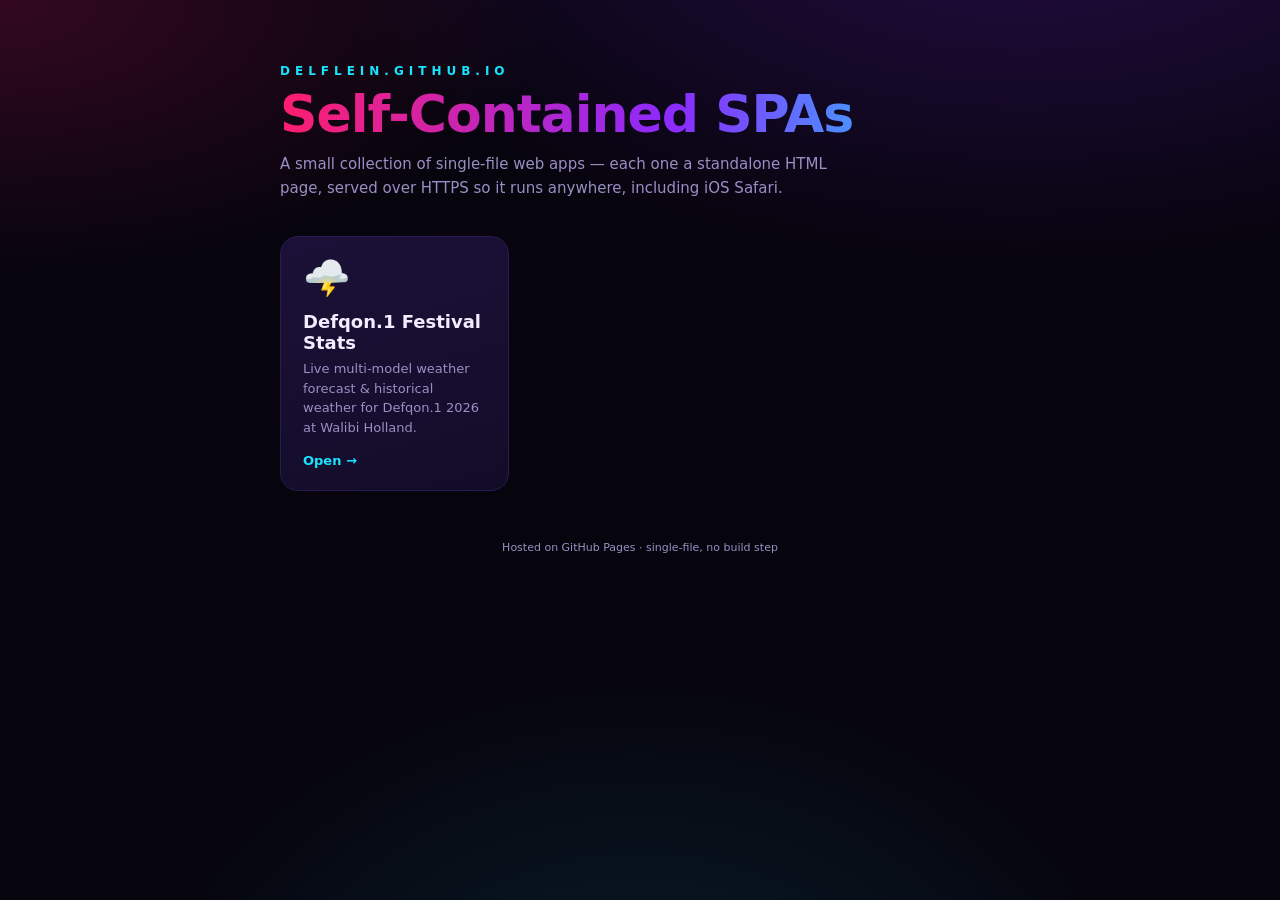
==== index.html @ 8e1a7674 "Add Defqon.1 weather SPA + landing page" ====
<!DOCTYPE html>
<html lang="en">
<head>
<meta charset="UTF-8">
<meta name="viewport" content="width=device-width, initial-scale=1.0">
<title>Dominik · Self-Contained SPAs</title>
<style>
  :root{
    --bg:#06040d; --panel:#130c28; --panel2:#1b1138; --line:#2a1c52;
    --magenta:#ff1e6e; --purple:#8b2bff; --cyan:#19e3ff; --text:#f2ecff; --muted:#9a8fc4;
  }
  *{box-sizing:border-box;margin:0;padding:0}
  html,body{background:var(--bg);color:var(--text);font-family:'Segoe UI',system-ui,-apple-system,sans-serif;min-height:100vh}
  body{
    background:
      radial-gradient(1200px 600px at 80% -10%, rgba(139,43,255,.22), transparent 60%),
      radial-gradient(1000px 500px at 0% 0%, rgba(255,30,110,.18), transparent 55%),
      radial-gradient(900px 700px at 50% 120%, rgba(25,227,255,.12), transparent 60%),
      var(--bg);
    display:flex;flex-direction:column;align-items:center;padding:64px 20px;
  }
  .wrap{width:100%;max-width:720px}
  .kicker{font-size:12px;letter-spacing:5px;color:var(--cyan);text-transform:uppercase;font-weight:700;margin-bottom:10px}
  h1{font-size:clamp(32px,6vw,52px);font-weight:900;letter-spacing:-1px;line-height:1;margin-bottom:12px;
    background:linear-gradient(92deg,var(--magenta),var(--purple) 55%,var(--cyan));
    -webkit-background-clip:text;background-clip:text;color:transparent}
  .lede{color:var(--muted);font-size:15px;line-height:1.6;margin-bottom:36px;max-width:560px}
  .grid{display:grid;grid-template-columns:repeat(auto-fill,minmax(220px,1fr));gap:16px}
  a.card{display:block;text-decoration:none;color:inherit;background:linear-gradient(165deg,var(--panel2),var(--panel));
    border:1px solid var(--line);border-radius:18px;padding:22px;transition:.2s}
  a.card:hover{border-color:var(--purple);box-shadow:0 10px 30px rgba(139,43,255,.18);transform:translateY(-3px)}
  .ico{font-size:38px;line-height:1;margin-bottom:14px}
  .ct{font-size:18px;font-weight:900;margin-bottom:6px}
  .cd{font-size:13px;color:var(--muted);line-height:1.5}
  .arrow{margin-top:16px;font-size:13px;font-weight:700;color:var(--cyan)}
  footer{color:var(--muted);font-size:11px;margin-top:48px;text-align:center;line-height:1.7}
</style>
</head>
<body>
  <div class="wrap">
    <div class="kicker">delflein.github.io</div>
    <h1>Self-Contained SPAs</h1>
    <p class="lede">A small collection of single-file web apps — each one a standalone HTML page, served over HTTPS so it runs anywhere, including iOS Safari.</p>
    <div class="grid">
      <a class="card" href="./defqon1-weather/">
        <div class="ico">🌩️</div>
        <div class="ct">Defqon.1 Festival Stats</div>
        <div class="cd">Live multi-model weather forecast &amp; historical weather for Defqon.1 2026 at Walibi Holland.</div>
        <div class="arrow">Open →</div>
      </a>
    </div>
    <footer>Hosted on GitHub Pages · single-file, no build step</footer>
  </div>
</body>
</html>
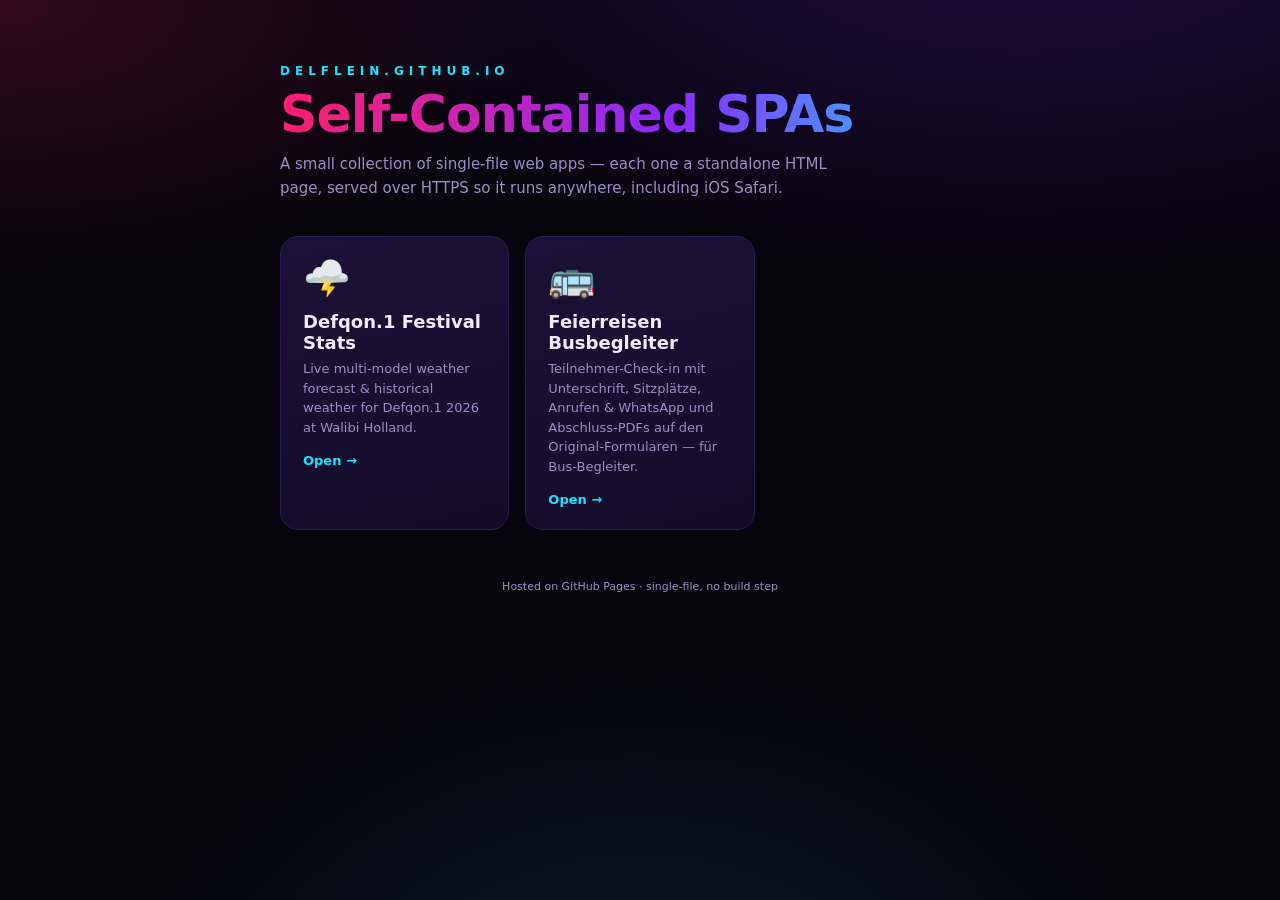
==== commit 5b92e5b5: "Add Feierreisen Busbegleiter app link to landing page" ====
--- a/index.html
+++ b/index.html
@@ -48,6 +48,12 @@
         <div class="cd">Live multi-model weather forecast &amp; historical weather for Defqon.1 2026 at Walibi Holland.</div>
         <div class="arrow">Open →</div>
       </a>
+      <a class="card" href="./busbegleiter/">
+        <div class="ico">🚌</div>
+        <div class="ct">Feierreisen Busbegleiter</div>
+        <div class="cd">Teilnehmer-Check-in mit Unterschrift, Sitzplätze, Anrufen &amp; WhatsApp und Abschluss-PDFs auf den Original-Formularen — für Bus-Begleiter.</div>
+        <div class="arrow">Open →</div>
+      </a>
     </div>
     <footer>Hosted on GitHub Pages · single-file, no build step</footer>
   </div>
